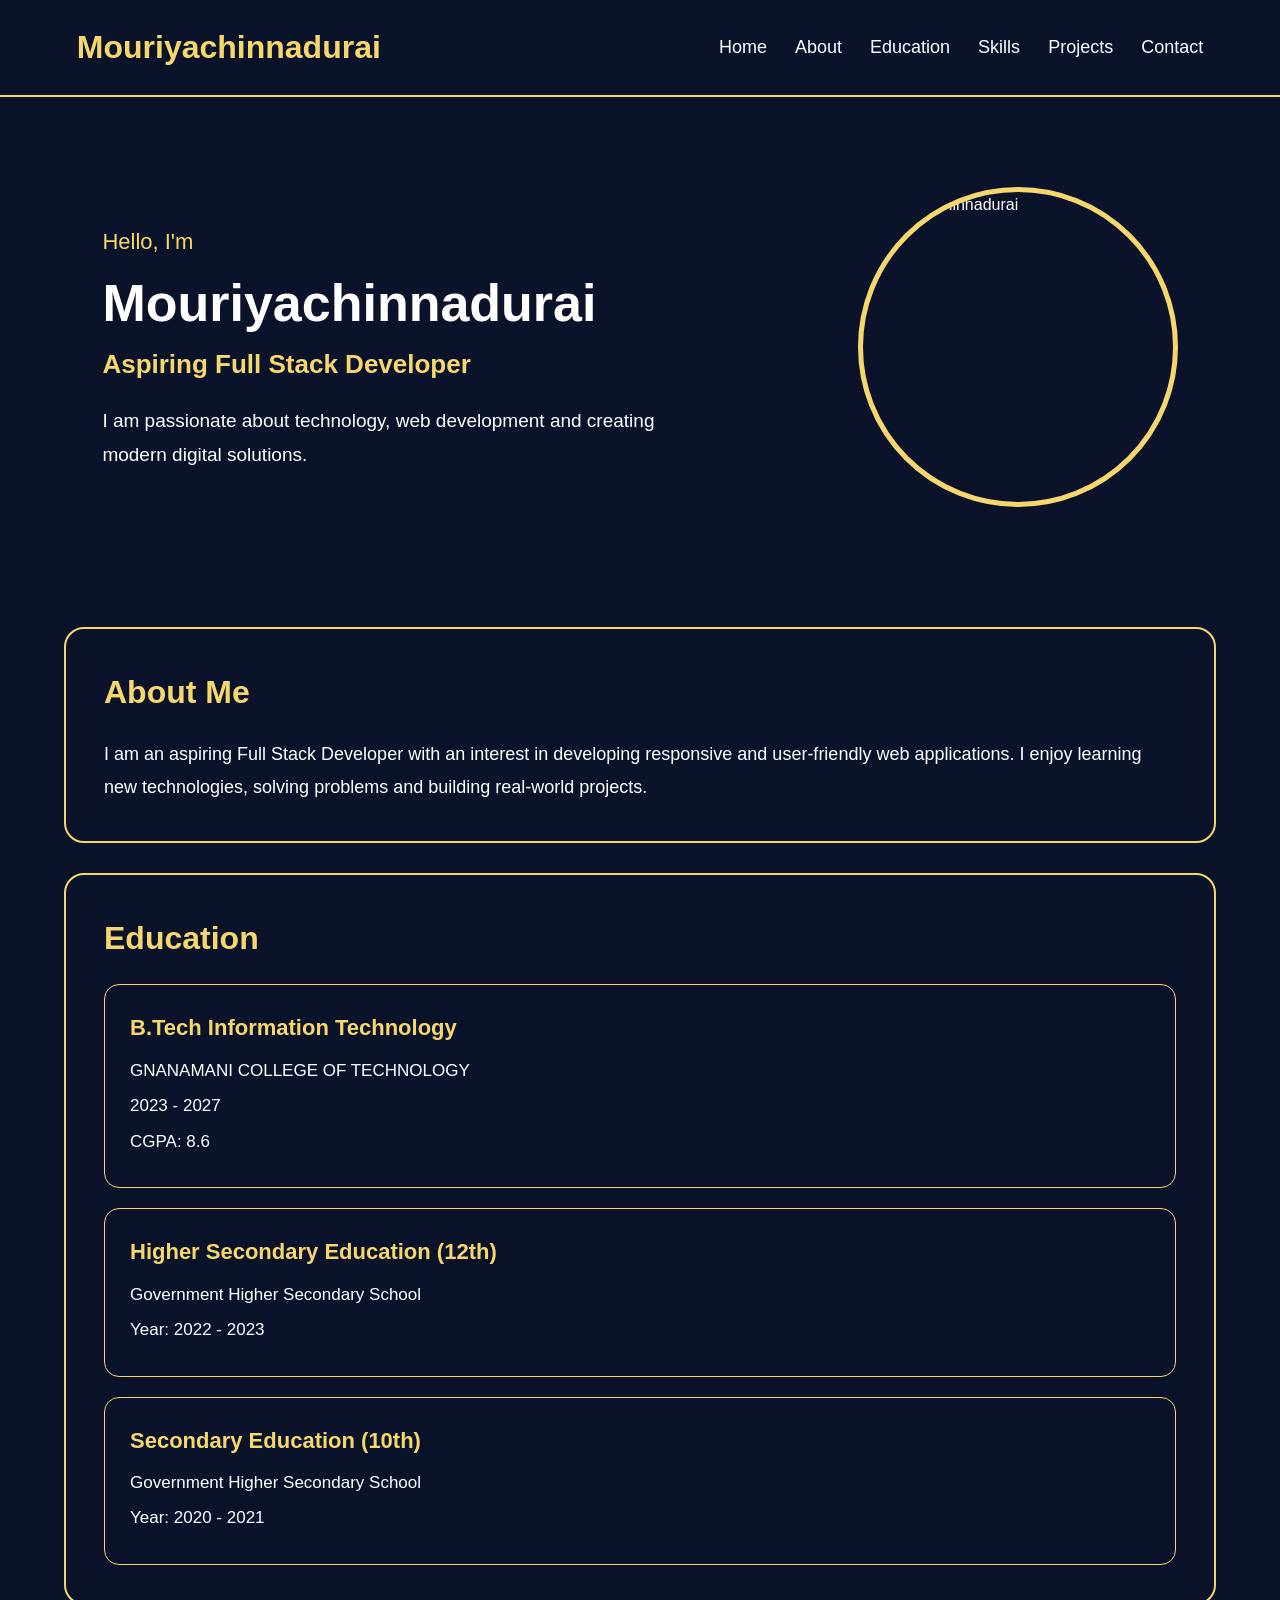
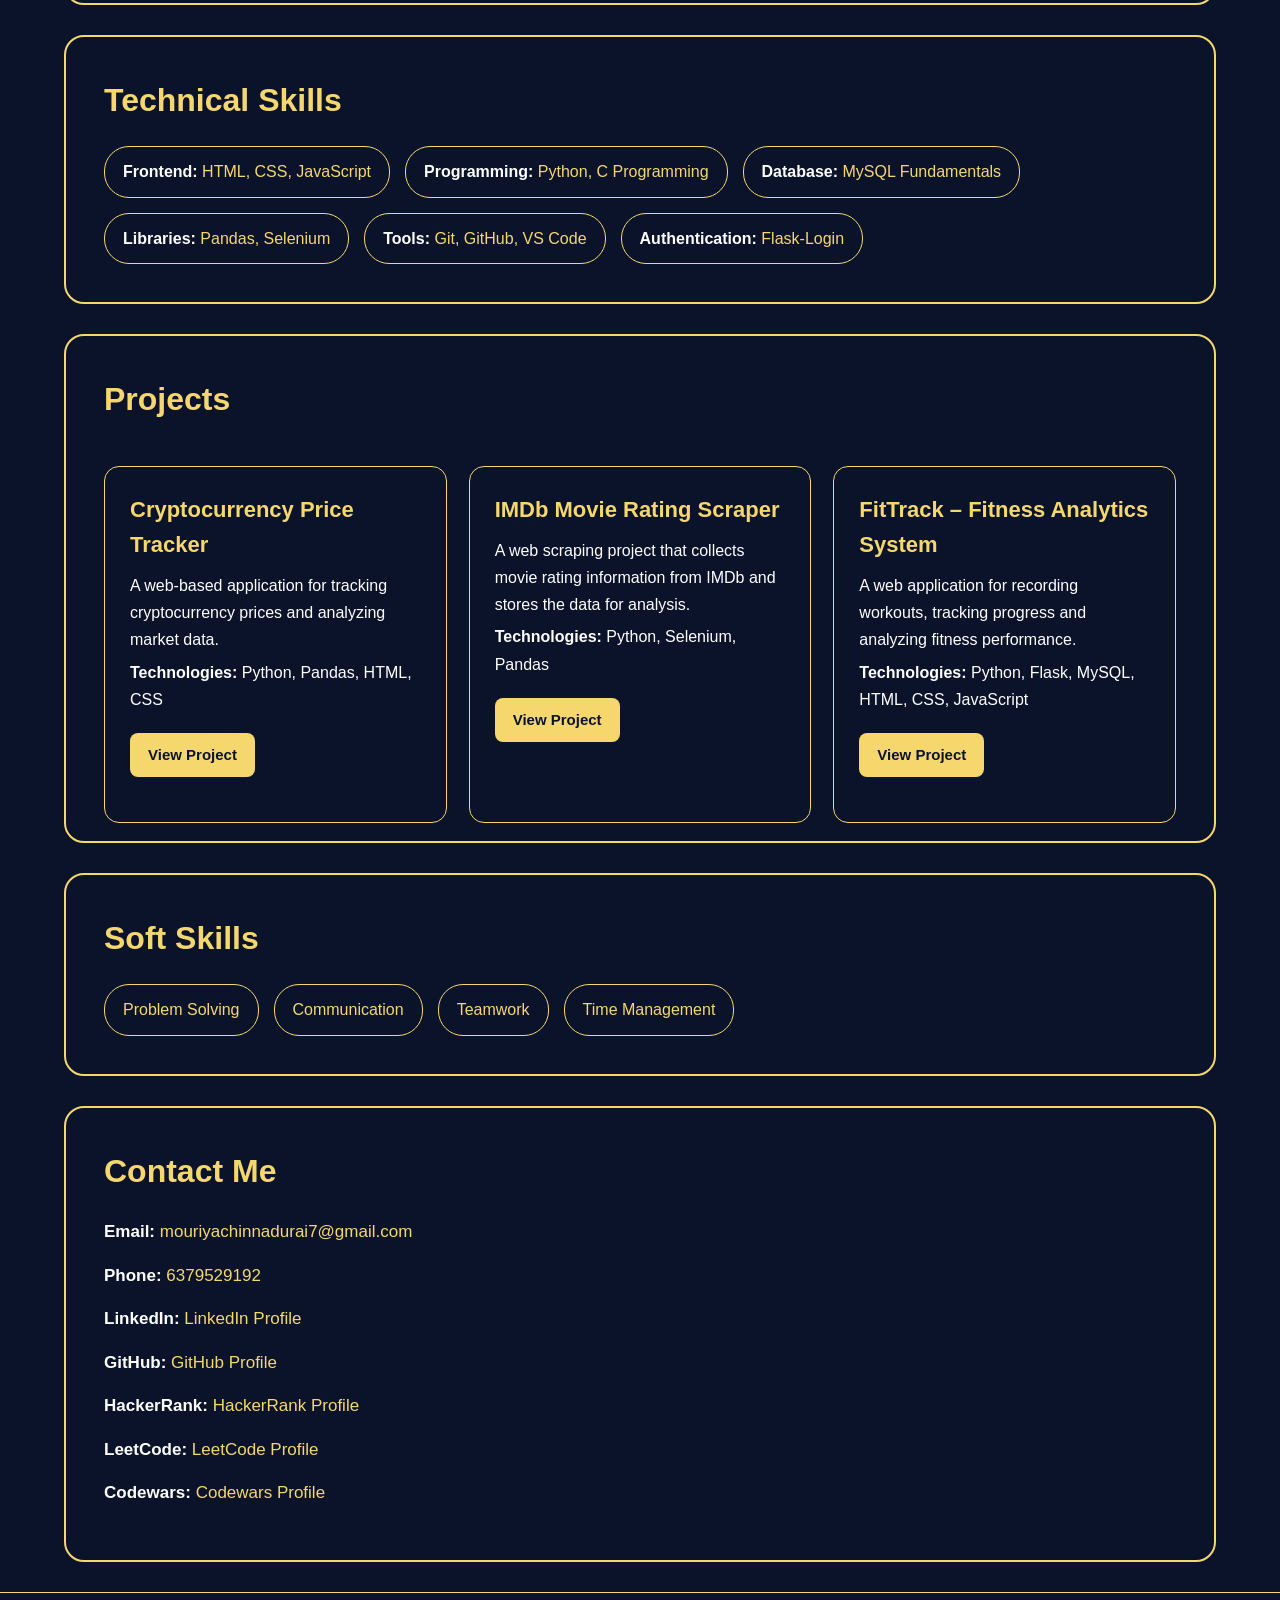
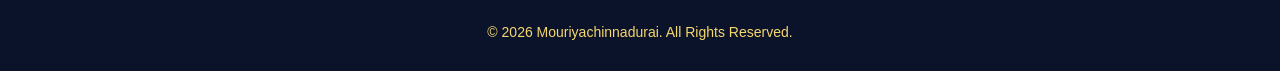
==== riya1.html @ 5b911600 "Add files via upload" ====
<!DOCTYPE html>
<html lang="en">

<head>
    <meta charset="UTF-8">
    <meta name="viewport" content="width=device-width, initial-scale=1.0">

    <title>Mouriyachinnadurai | Portfolio</title>

    <link rel="stylesheet" href="riya1.css">
</head>

<body>

    <!-- Navigation -->
    <nav class="navbar">

        <h2>Mouriyachinnadurai</h2>

        <div class="nav-links">
            <a href="#home">Home</a>
            <a href="#about">About</a>
            <a href="#education">Education</a>
            <a href="#skills">Skills</a>
            <a href="#projects">Projects</a>
            <a href="#contact">Contact</a>
        </div>

    </nav>


    <!-- Hero Section -->
    <section class="hero" id="home">

        <div class="hero-text">

            <p>Hello, I'm</p>

            <h1>Mouriyachinnadurai</h1>

            <h2>Aspiring Full Stack Developer</h2>

            <p>
                I am passionate about technology, web development
                and creating modern digital solutions.
            </p>

        </div>

        <div class="hero-image">

            <img src="image/riya2.jpeg"
                 alt="Mouriyachinnadurai">

        </div>

    </section>


    <!-- About Section -->
    <section class="section" id="about">

        <h2>About Me</h2>

        <p>
            I am an aspiring Full Stack Developer with an interest
            in developing responsive and user-friendly web applications.
            I enjoy learning new technologies, solving problems and
            building real-world projects.
        </p>

    </section>


    <!-- Education Section -->
    <section class="section" id="education">

        <h2>Education</h2>

        <div class="card">

            <h3>B.Tech Information Technology</h3>

            <p>GNANAMANI COLLEGE OF TECHNOLOGY</p>

            <p>2023 - 2027</p>

            <p>CGPA: 8.6</p>

        </div>


        <div class="card">

            <h3>Higher Secondary Education (12th)</h3>

            <p>Government Higher Secondary School</p>

            <p>Year: 2022 - 2023</p>

        </div>


        <div class="card">

            <h3>Secondary Education (10th)</h3>

            <p>Government Higher Secondary School</p>

            <p>Year: 2020 - 2021</p>

        </div>

    </section>


    <!-- Skills Section -->
    <section class="section" id="skills">

        <h2>Technical Skills</h2>

        <div class="skills">

            <span>
                <b>Frontend:</b> HTML, CSS, JavaScript
            </span>

            <span>
                <b>Programming:</b> Python, C Programming
            </span>

            <span>
                <b>Database:</b> MySQL Fundamentals
            </span>

            <span>
                <b>Libraries:</b> Pandas, Selenium
            </span>

            <span>
                <b>Tools:</b> Git, GitHub, VS Code
            </span>

            <span>
                <b>Authentication:</b> Flask-Login
            </span>

        </div>

    </section>


    <!-- Projects Section -->
    <section class="section" id="projects">

        <h2>Projects</h2>

        <div class="project-container">


            <!-- Cryptocurrency Project -->
            <div class="card">

                <h3>Cryptocurrency Price Tracker</h3>

                <p>
                    A web-based application for tracking cryptocurrency
                    prices and analyzing market data.
                </p>

                <p>
                    <b>Technologies:</b>
                    Python, Pandas, HTML, CSS
                </p>

                <a href=https://mouriyachinnadurai7-cryptocurrency-price-track-dashboard-bvz7ho.streamlit.app/
                   target="_blank"
                   rel="noopener noreferrer">
                    View Project
                </a>

            </div>


            <!-- IMDb Project -->
            <div class="card">

                <h3>IMDb Movie Rating Scraper</h3>

                <p>
                    A web scraping project that collects movie rating
                    information from IMDb and stores the data for analysis.
                </p>

                <p>
                    <b>Technologies:</b>
                    Python, Selenium, Pandas
                </p>

                <a href="YOUR_IMDB_PROJECT_LINK"
                   target="_blank"
                   rel="noopener noreferrer">
                    View Project
                </a>

            </div>


            <!-- FitTrack Project -->
            <div class="card">

                <h3>FitTrack – Fitness Analytics System</h3>

                <p>
                    A web application for recording workouts, tracking
                    progress and analyzing fitness performance.
                </p>

                <p>
                    <b>Technologies:</b>
                    Python, Flask, MySQL, HTML, CSS, JavaScript
                </p>

                <a href="YOUR_FITTRACK_PROJECT_LINK"
                   target="_blank"
                   rel="noopener noreferrer">
                    View Project
                </a>

            </div>

        </div>

    </section>


    <!-- Soft Skills Section -->
    <section class="section">

        <h2>Soft Skills</h2>

        <div class="skills">

            <span>Problem Solving</span>
            <span>Communication</span>
            <span>Teamwork</span>
            <span>Time Management</span>

        </div>

    </section>


    <!-- Contact Section -->
    <section class="section" id="contact">

        <h2>Contact Me</h2>

        <div class="contact-details">

            <p>
                <strong>Email:</strong>

                <a href="mailto:mouriyachinnadurai7@gmail.com">
                    mouriyachinnadurai7@gmail.com
                </a>
            </p>


            <p>
                <strong>Phone:</strong>

                <a href="tel:6379529192">
                    6379529192
                </a>
            </p>


            <p>
                <strong>LinkedIn:</strong>

                <a href="https://www.linkedin.com/in/mouriya-chinnadurai-66402a372/"
                   target="_blank"
                   rel="noopener noreferrer">
                    LinkedIn Profile
                </a>
            </p>


            <p>
                <strong>GitHub:</strong>

                <a href="https://github.com/Mouriyachinnadurai7"
                   target="_blank"
                   rel="noopener noreferrer">
                    GitHub Profile
                </a>
            </p>


            <p>
                <strong>HackerRank:</strong>

                <a href="https://www.hackerrank.com/profile/mouriyachinnadu1"
                   target="_blank"
                   rel="noopener noreferrer">
                    HackerRank Profile
                </a>
            </p>


            <p>
                <strong>LeetCode:</strong>

                <a href="https://leetcode.com/u/mouriyachinnadurai/"
                   target="_blank"
                   rel="noopener noreferrer">
                    LeetCode Profile
                </a>
            </p>


            <p>
                <strong>Codewars:</strong>

                <a href=https://www.codewars.com/users/Mouriya
                   target="_blank"
                   rel="noopener noreferrer">
                    Codewars Profile
                </a>
            </p>

        </div>

    </section>


    <!-- Footer -->
    <footer>

        <p>
            © 2026 Mouriyachinnadurai. All Rights Reserved.
        </p>

    </footer>

</body>

</html>
---- riya1.css ----
* {
    margin: 0;
    padding: 0;
    box-sizing: border-box;
}

html {
    scroll-behavior: smooth;
}

body {
    background-color: #0B132B;
    color: white;
    font-family: Arial, sans-serif;
    line-height: 1.6;
}


/* =========================
   Navigation
========================= */

.navbar {
    display: flex;
    justify-content: space-between;
    align-items: center;

    padding: 22px 6%;

    border-bottom: 2px solid #F5D76E;

    position: sticky;
    top: 0;
    z-index: 1000;

    background-color: #0B132B;
}

.navbar h2 {
    color: #F5D76E;
    font-size: 32px;
}

.nav-links {
    display: flex;
    gap: 28px;
}

.nav-links a {
    color: white;
    text-decoration: none;
    font-size: 18px;

    transition: 0.3s;
}

.nav-links a:hover {
    color: #F5D76E;
}


/* =========================
   Hero Section
========================= */

.hero {
    min-height: 500px;

    display: flex;
    justify-content: space-between;
    align-items: center;

    gap: 50px;

    padding: 55px 8%;
}

.hero-text {
    width: 55%;
}

.hero-text p:first-child {
    color: #F5D76E;

    font-size: 22px;

    margin-bottom: 5px;
}

.hero-text h1 {
    font-size: 52px;

    margin: 10px 0;

    line-height: 1.2;
}

.hero-text h2 {
    color: #F5D76E;

    font-size: 26px;

    margin-bottom: 18px;
}

.hero-text p {
    font-size: 19px;

    line-height: 1.8;
}


/* =========================
   Hero Image
========================= */

.hero-image {
    display: flex;

    justify-content: center;
    align-items: center;
}

.hero-image img {
    width: 320px;
    height: 320px;

    object-fit: cover;

    border-radius: 50%;

    border: 5px solid #F5D76E;
}


/* =========================
   Common Section
========================= */

.section {
    width: 90%;
    max-width: 1250px;

    margin: 30px auto;

    padding: 38px;

    border: 2px solid #F5D76E;

    border-radius: 20px;
}

.section h2 {
    color: #F5D76E;

    font-size: 32px;

    margin-bottom: 20px;
}

.section p {
    font-size: 18px;

    line-height: 1.8;
}


/* =========================
   About
========================= */

#about {
    min-height: auto;
}


/* =========================
   Education
========================= */

#education {
    min-height: auto;
}


/* =========================
   Education Cards
========================= */

.card {
    padding: 25px;

    border: 1px solid #F5D76E;

    border-radius: 15px;

    margin-top: 20px;

    transition: 0.3s;
}

.card:hover {
    transform: translateY(-4px);
}

.card h3 {
    color: #F5D76E;

    font-size: 22px;

    margin-bottom: 10px;
}

.card p {
    font-size: 17px;

    margin-bottom: 5px;
}


/* =========================
   Skills
========================= */

#skills {
    min-height: auto;
}

.skills {
    display: flex;

    flex-wrap: wrap;

    gap: 15px;
}

.skills span {
    padding: 12px 18px;

    border: 1px solid #F5D76E;

    border-radius: 25px;

    color: #F5D76E;

    font-size: 16px;

    display: inline-block;
}

.skills span b {
    color: white;
}


/* =========================
   Projects
========================= */

#projects {
    min-height: auto;
}

.project-container {
    display: grid;

    grid-template-columns: repeat(3, 1fr);

    gap: 22px;
}

.project-container .card {
    width: 100%;
    height: 100%;
}

.project-container .card p {
    font-size: 16px;

    line-height: 1.7;
}


/* =========================
   Project Button
========================= */

.project-container .card a {
    display: inline-block;

    margin-top: 15px;

    padding: 10px 18px;

    background-color: #F5D76E;

    color: #0B132B;

    text-decoration: none;

    border-radius: 8px;

    font-size: 15px;

    font-weight: bold;

    transition: 0.3s;
}

.project-container .card a:hover {
    background-color: white;

    color: #0B132B;
}


/* =========================
   Contact
========================= */

.contact-details p {
    font-size: 17px;

    margin-bottom: 13px;
}

.contact-details a {
    color: #F5D76E;

    text-decoration: none;
}

.contact-details a:hover {
    text-decoration: underline;
}


/* =========================
   Footer
========================= */

footer {
    text-align: center;

    padding: 28px;

    border-top: 1px solid #F5D76E;

    color: #F5D76E;

    font-size: 14px;
}


/* =========================
   Tablet
========================= */

@media (max-width: 1000px) {

    .navbar {
        padding: 20px 5%;
    }

    .navbar h2 {
        font-size: 28px;
    }

    .nav-links {
        gap: 18px;
    }

    .nav-links a {
        font-size: 16px;
    }


    /* Hero */

    .hero {
        padding: 55px 6%;

        gap: 40px;
    }

    .hero-text h1 {
        font-size: 44px;
    }

    .hero-text h2 {
        font-size: 23px;
    }

    .hero-text p {
        font-size: 18px;
    }

    .hero-image img {
        width: 280px;
        height: 280px;
    }


    /* Projects */

    .project-container {
        grid-template-columns: repeat(2, 1fr);
    }
}


/* =========================
   Mobile
========================= */

@media (max-width: 650px) {

    /* Navigation */

    .navbar {
        flex-direction: column;

        gap: 15px;

        padding: 18px 15px;
    }

    .navbar h2 {
        font-size: 25px;
    }

    .nav-links {
        flex-wrap: wrap;

        justify-content: center;

        gap: 10px;
    }

    .nav-links a {
        font-size: 14px;
    }


    /* Hero */

    .hero {
        flex-direction: column-reverse;

        text-align: center;

        min-height: auto;

        padding: 45px 20px;

        gap: 30px;
    }

    .hero-text {
        width: 100%;
    }

    .hero-text p:first-child {
        font-size: 19px;
    }

    .hero-text h1 {
        font-size: 36px;

        margin: 10px 0;
    }

    .hero-text h2 {
        font-size: 21px;
    }

    .hero-text p {
        font-size: 16px;

        line-height: 1.7;
    }

    .hero-image img {
        width: 220px;
        height: 220px;
    }


    /* Sections */

    .section {
        width: 92%;

        margin: 25px auto;

        padding: 25px 20px;

        border-radius: 18px;
    }

    .section h2 {
        font-size: 27px;
    }

    .section p {
        font-size: 16px;
    }


    /* Cards */

    .card {
        padding: 20px;
    }

    .card h3 {
        font-size: 20px;
    }

    .card p {
        font-size: 15px;
    }


    /* Skills */

    .skills {
        gap: 9px;
    }

    .skills span {
        padding: 9px 13px;

        font-size: 14px;
    }


    /* Projects */

    .project-container {
        grid-template-columns: 1fr;

        gap: 15px;
    }

    .project-container .card {
        width: 100%;
    }

    .project-container .card p {
        font-size: 15px;
    }


    /* Contact */

    .contact-details p {
        font-size: 14px;

        word-break: break-word;
    }


    /* Footer */

    footer {
        padding: 20px 10px;

        font-size: 12px;
    }
}
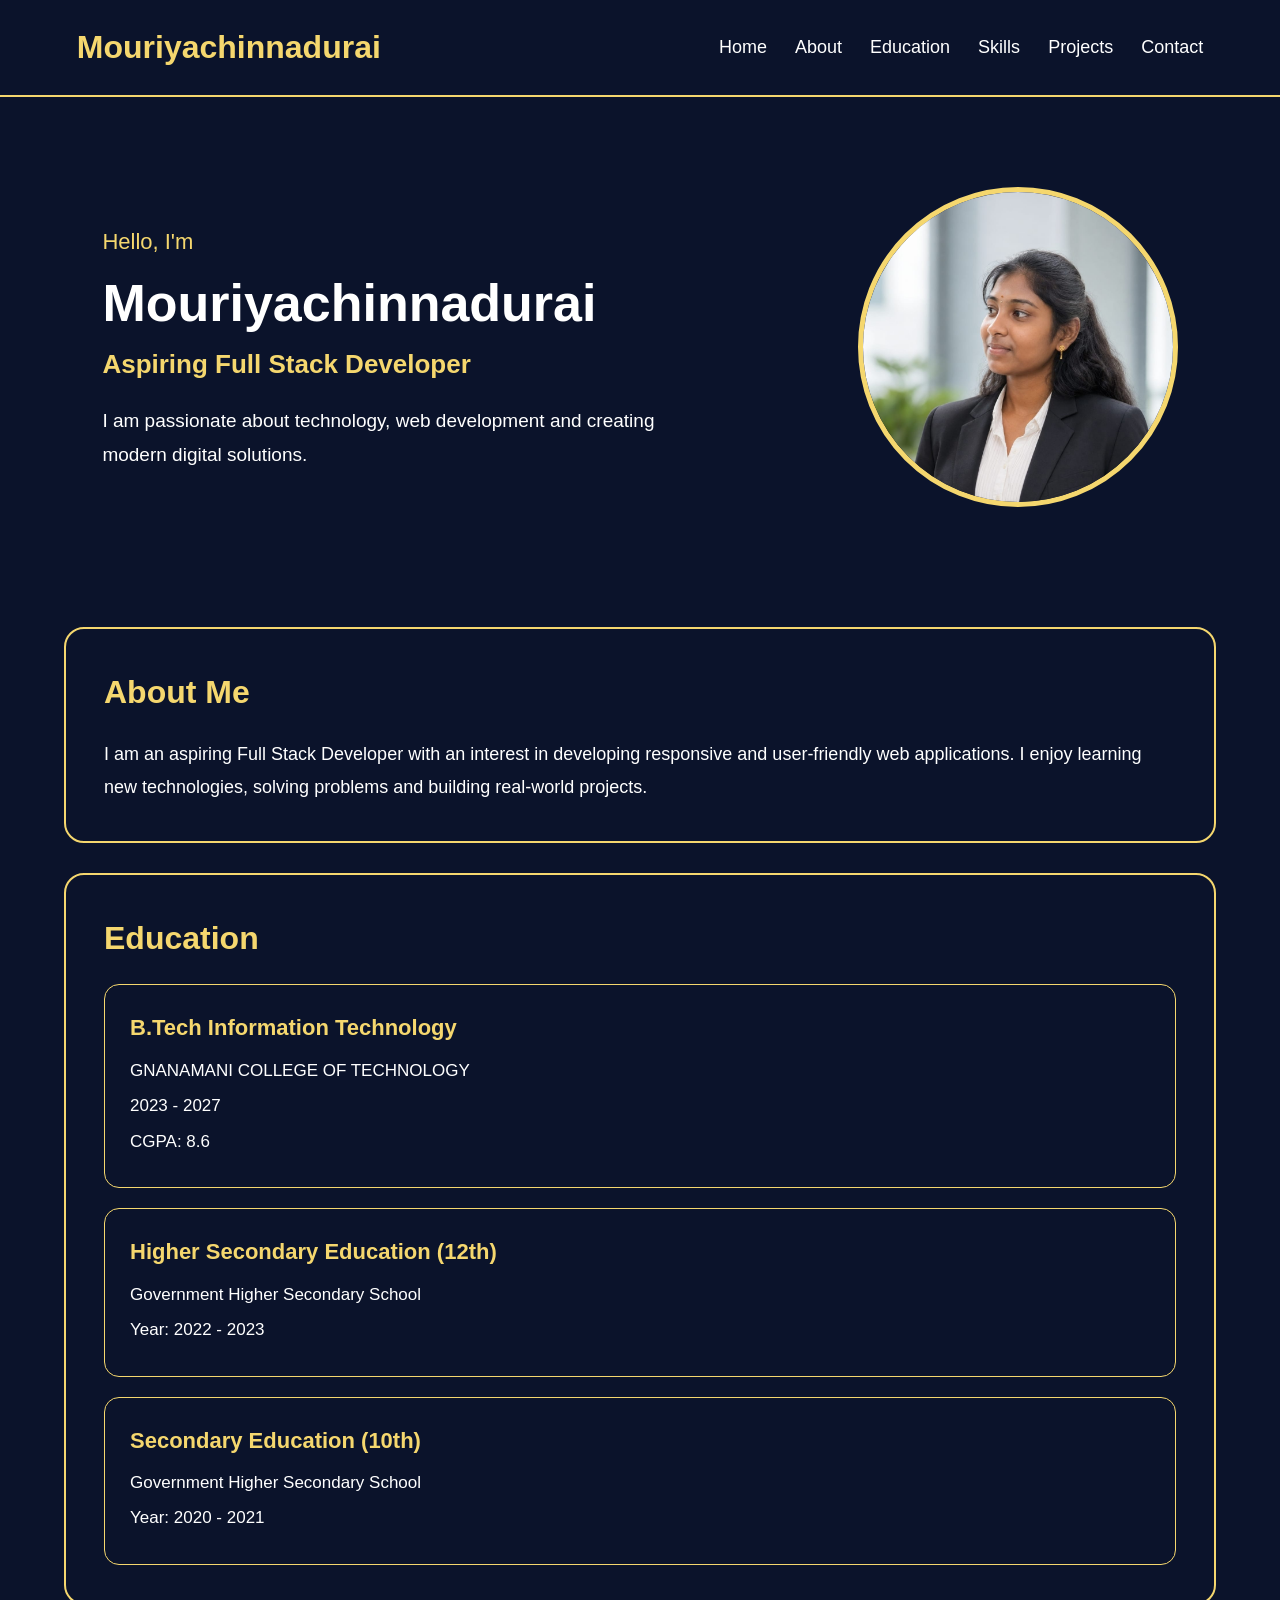
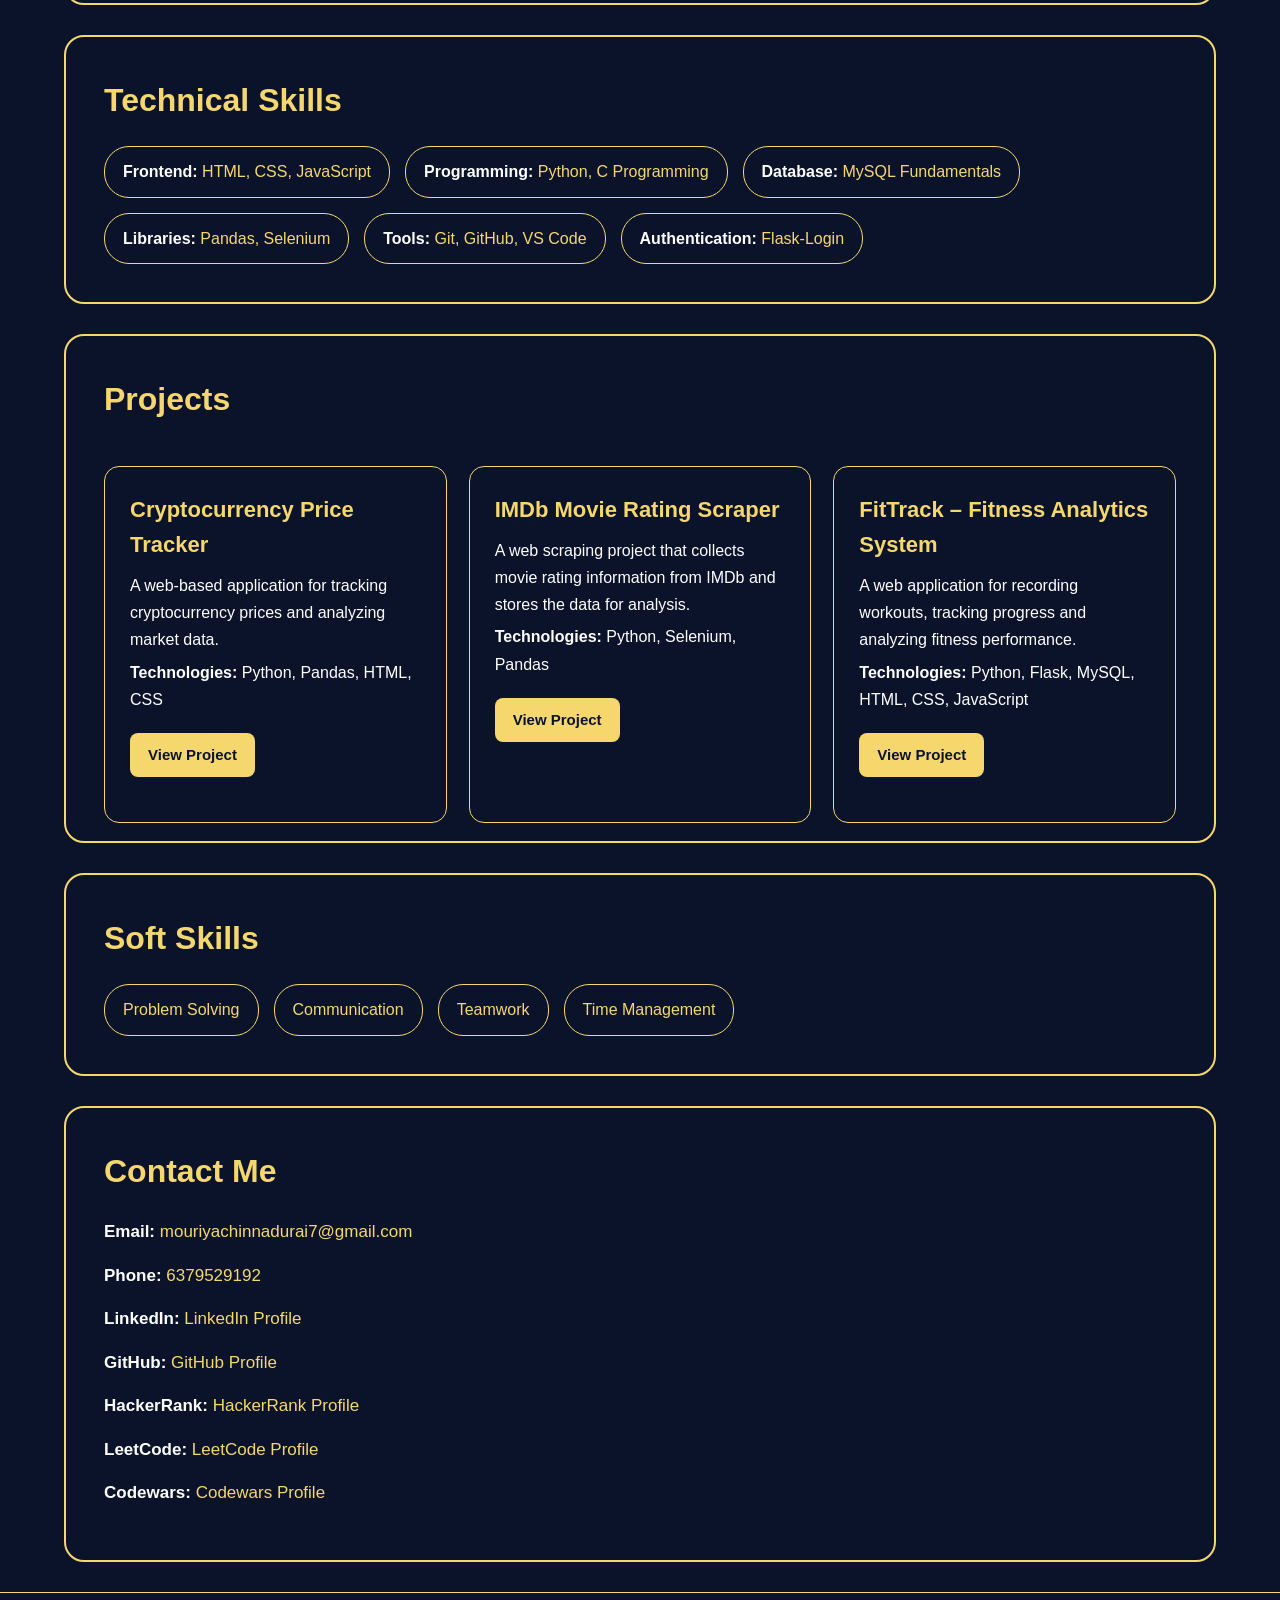
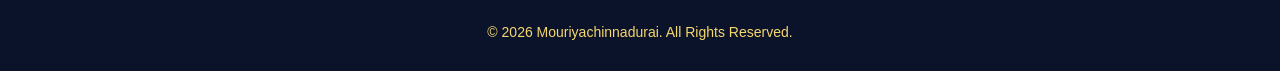
==== commit 9c7cf6b8: "Update riya1.html" ====
--- a/riya1.html
+++ b/riya1.html
@@ -49,8 +49,8 @@
 
         <div class="hero-image">
 
-            <img src="image/riya2.jpeg"
-                 alt="Mouriyachinnadurai">
+           <img src="riya2.jpeg"
+     alt="Mouriyachinnadurai">
 
         </div>
 
@@ -346,4 +346,4 @@
 
 </body>
 
-</html>+</html>
